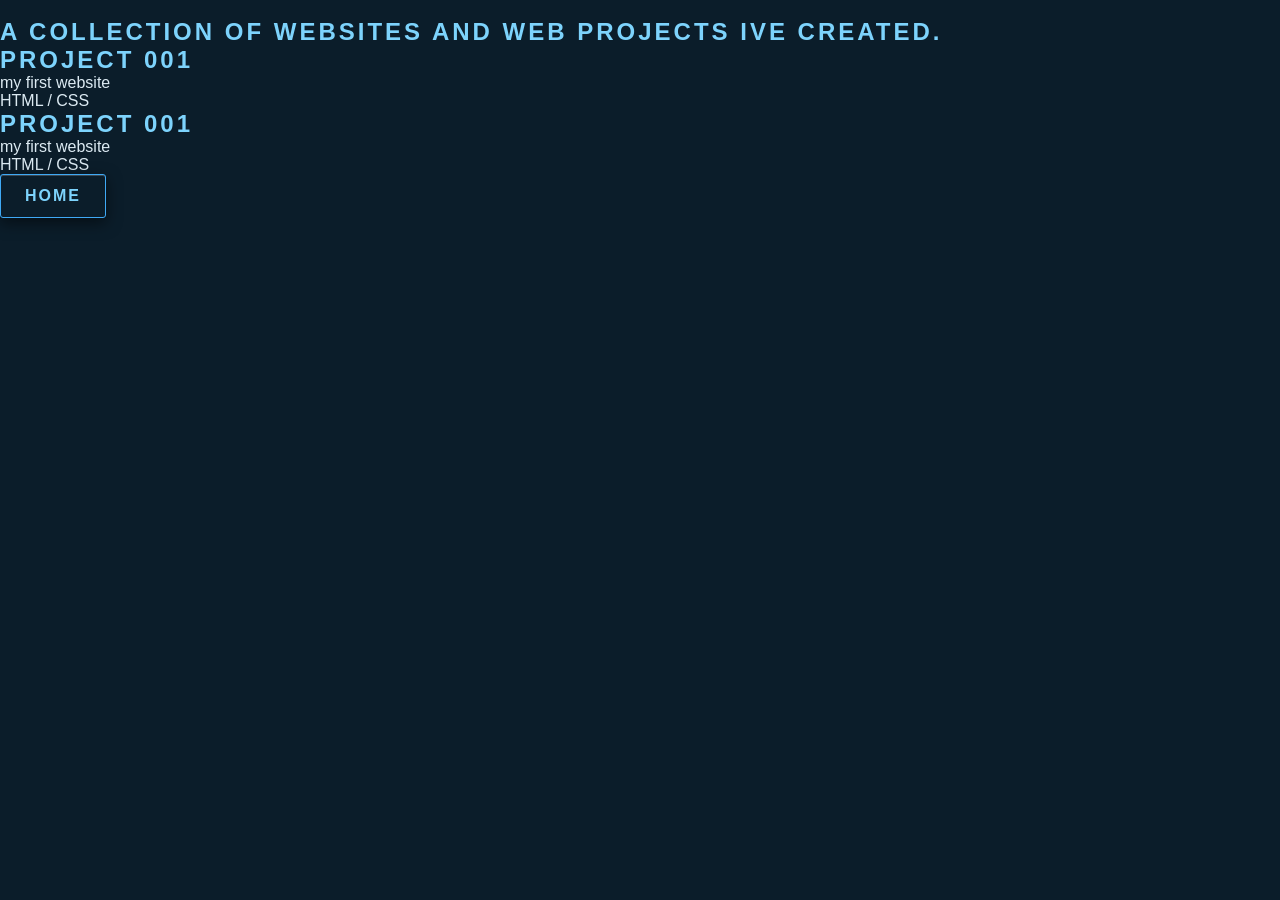
==== Projects/design.html @ 55fd156e "Add files via upload" ====
<html>
    <head>
        <meta charset="UTF-8">
        <meta name="viewport" content="width=device-width, intial-scale=1.0">
        <title>WW HOLINGS PROJECTS</title>
        <link rel="stylesheet" href="../style.css">
    </head>

    <body>
        <main>
            <p class="hero-label">SYSTEM / PROJECTS / 001</p>
            <h2>A collection of websites and web projects ive created.</h2>
            <div class="gallery">
                <div class="project-card">
                    </img src="../images/web/#.jpg" alt="Website project" alt="Website Project">
                    <h2>project 001</h2>
                    <p>my first website</p>
                    <span>HTML / CSS</span>
                </div>
                <div class="gallery">
                <div class="project-card">
                    </img src="../images/web/#.jpg" alt="Website project" alt="Website Project">
                    <h2>project 001</h2>
                    <p>my first website</p>
                    <span>HTML / CSS</span>
                </div>
            </div>
            <A href="../index.html" class="steel-button">HOME</a>


        </main>


    </body>










</html>
---- style.css ----
html{
    scroll-behavior: smooth;
}

html, body{
    overflow-x: hidden;
}

body{
    margin: 0;
    font-family: Arial, Helvetica, sans-serif;
    background-color: #0b1d2a;
    color: #DCEAF2;

/*Subtle Industrial Texture*/

background-image:linear-gradient(rgba(63, 169, 245, 0.08) 1px, transparent 1px), 
            linear-gradient(90deg, rgba(63, 169, 245. 0.08) 1px, transparent 1px);
background-size: 40px 40px;
}

section{
    min-height: 100vh;
    display: flex;
    flex-direction: column;
    justify-content: center;
    align-items: center;
    text-align: center;
    padding: 100px 30px;
}

section:nth-child(even) {
    background: rgba(255, 255, 255, 0.025);
}

h1{
    font-size: clamp(45px, 8vw, 100px);
    margin: 0;
    color: #e8f7ff;
    text-transform: uppercase;
    letter-spacing: 5px;
    font-weight: 900;
    text-shadow: 0 0 10px rgba(11, 151, 245, 0.15);
}

h2{
    text-transform: uppercase;
    letter-spacing: 3px;
    color: #7dd3fc;
}

*{
    box-sizing: border-box;
}

/* Phones */
@media (max-width: 600px){
    h1{font-size: 32px;}
    p{font-size: 16px;}
    section{padding: 30px 15px;}
}

nav{
    position: fixed;
    top: 0;
    left: 0;
    width: 100%;
    display: flex;
    justify-content: center;
    gap: 30px;
    background: rgba(255, 255, 255, 0.1);
    padding: 20px;
    backdrop-filter: blur(10px);
    z-index: 1000;
}

nav a{
    color: white;
    text-decoration: none;
    font-size: 16px;
}

nav a:hover{
    color: #f59e0b;
}

/*Mobile*/
@media (max-width: 600px){
    nav{
        gap: 12px;
        padding: 15px 10px;
    }
    nav a{
        font-size: 13px;
    }
}

.navbar{
    position: fixed;
    top: 0;
    left: 0;
    width: 100%;
    display: flex;
    justify-content: space-between;
    align-items: center;
    gap: 30px;
    background: rgba(11, 29, 42, 0.85);
    padding: 18px 30px;
    backdrop-filter: blur(12px);
    z-index: 1000;
    border-bottom: 1px solid #3fa9f5;
}

.logo{
    color: white;
    text-decoration: none;
    font-size: 20px;
    font-weight: bold;
}


.nav-links{
    display: flex;
    gap: 30px;
}

.nav-links{
    display: flex;
}

.nav-links a{
    color: #DCEAF2;
    text-decoration: none;
    text-transform: uppercase;
    letter-spacing: 2px;
    transition: 0.2s;
}

.nav-links a:hover{
    color: #7dd3fc;
    text-shadow: 0 0 10px rgba(125, 211, 252, 0.8);
}

.status-light{
    width: 9px;
    height: 9px;
    background: #55d6ff;
    border-radius: 50%;
    box-shadow: 0 0 5px #55d6ff, 0 0 15px rgba(85, 214, 255, 0.8);
    animation: pulse 2s infinite;
}

@keyframes pulse {
    0%, 100%{
        opacity: 1;
    }
    50%{
        opacity: 0.4;
    }
}

.hamburger{
    display: none;
    background: none;
    border: none;
    color: white;
    font-size: 30px;
    cursor: pointer;
}

@media (max-width: 700px){
    .project-grid{
        display: grid;
        grid-template-columns: 1fr;
        gap: 30px;
        width: 100%;
    }
    .hamburger{
        display: block;
        background: none;
        border: none;
        color: white;
        font-size: 28px;
        cursor: pointer;
        z-index: 1001;
        position: relative;
        cursor: pointer;
    }
    .nav-links{
        display: none !important;
        position: absolute;
        top: 100%;
        right: 0;
        flex-direction: column;
        gap: 20px;
        padding: 20px;
        background: rgba(30, 30, 30, 0.9);
        backdrop-filter: blur(15px);
        border: 1px solid #555;
        border-left: 3px solid #f59e0b;
        z-index: 1001;
    }
    .nav-links.active{
        display: flex !important;
    }
    .nav-links a{
        position: relative;
        padding: 10px;
        z-index: 1002;
        pointer-events: auto;
    }
    .nav-links .steel-button{
        display: flex;
        flex-direction: column;
        gap: 15px;
    }
}

.warning-bar {
    width: 100%;
    height: 12px;
    background: repeating-linear-gradient(-45deg, #4267B2 0px, #4267B2 15px, #DCEAF2 15px, #DCEAF2 30px);
    opacity: 0.25;
    transform: scale(0.7);
}

.steel-button{
    display: inline-block;
    padding: 12px 24px;
    background: transparent;
    color: #7dd3fc;
    border: 1px solid #3fa9f5;
    border-radius: 3px;
    text-decoration: none;
    text-transform: uppercase;
    letter-spacing: 2px;
    font-weight: bold;
    cursor: pointer;
    box-shadow: inset 0 1px rgba(255, 255, 255, 0.2), 0 5px 15px rgba(0, 0, 0, 0.5);
    transition: 0.3s;
}

.steel-button:hover{
    color: #0b1d2a;
    box-shadow: 0 0 15px rgba(63, 169, 245, 0.5);
    transform: translateY(-2px);
}

.industrial-card{
    width: min(90%, 700px);
    padding: 35px;
    
    display: flex;
    flex-direction: column;
    align-items: center;
    justify-content: center;
    background: rgba(11, 29, 42, 0.65);
    backdrop-filter: blur(10px);
    border: 1px solid #3fa9f5;
    box-shadow: 0 0 25px rgba(63, 169, 245. 0.15);
    clip-path: polygon(0 0, calc(100% - 20px) 0, 100% 20px, 100% 100%, 0 100%);
}

.industrial-card h2{
    margin: 0 0 15px
}

.industrial-card p{
    margin: 0 0 25px;
    max-width: 450px;
    line-height: 1.6;
}

.project-grid{
    width: min(1100px, 90%);
    margin: 50px auto;
    display: grid;
    grid-template-columns: repeat(3, 1fr);
    gap: 25px
}

@media (max-width: 600px){
    .project-grid{
        display: grid;
        grid-template-columns: 1fr;
        gap: 30px;
        width: 100%;
        margin: 30px auto;
        padding: 0 15px;
        box-sizing: border-box;
    }
    .industrial-card{
        width: 100%;
        max-width: 100%;
        min-width: 0;
        box-sizing: border-box;
    }
}
/*Socual Media Buttons*/

@import url('https://fonts.googleapis.com/css?family=Poppins:400,500,600,700&display=swap');

* {
  margin: 0;
  padding: 0;
  box-sizing: border-box;
  font-family: 'Poppins', sans-serif;
}


.wrapper .button {
  display: inline-block;
  height: 60px;
  width: 60px;
  float: left;
  text-decoration: none;
  margin: 0 5px;
  overflow: hidden;
  background: #fff;
  border-radius: 50px;
  cursor: pointer;
  box-shadow: 0px 10px 10px rgba(0, 0, 0, 0.1);
  transition: all 0.3s ease-out;
}

.wrapper .button:hover {
  width: 200px;
}

.wrapper .button .icon {
  display: inline-block;
  height: 60px;
  width: 60px;
  color: #000;
  text-align: center;
  border-radius: 50px;
  box-sizing: border-box;
  line-height: 60px;
  transition: all 0.3s ease-out;
}

.wrapper .button:nth-child(1):hover .icon {
  background: #4267B2;
}

.wrapper .button:nth-child(2):hover .icon {
  background: #1DA1F2;
}

.wrapper .button:nth-child(3):hover .icon {
  background: #E1306C;
}

.wrapper .button:nth-child(4):hover .icon {
  background: rgb(60, 230, 60);
}

.wrapper .button:nth-child(5):hover .icon {
  background: #ff0000;
}

.wrapper .button .icon i {
  font-size: 25px;
  line-height: 60px;
  transition: all 0.3s ease-out;
}

.wrapper .button:hover .icon i {
  color: #fff;
}

.wrapper .button span {
  font-size: 20px;
  font-weight: 500;
  line-height: 60px;
  margin-left: 10px;
  transition: all 0.3s ease-out;
}

.wrapper .button:nth-child(1) span {
  color: #4267B2;
}

.wrapper .button:nth-child(2) span {
  color: #1DA1F2;
}

.wrapper .button:nth-child(3) span {
  color: #E1306C;
}

.wrapper .button:nth-child(4) span {
  color: rgb(60, 230, 60);
}

.wrapper .button:nth-child(5) span {
  color: #ff0000;
}


/*intro animation*/

.hero{
    position: relative;
    overflow: hidden;
}
.hero-label{
    opacity: 0;
    animation: revealtext 0.8s ease forwards;
    animation-delay: 0.3s;
    color: red !important;
}

.hero h1{
    opacity: 0;
    transform: translateX(-80px);
    animation: slideTitle 1s ease forwards;
    animation-delay: 0.6s;
}

.hero-subtitle{
    opacity: 0;
    transform: translateY(20px);
    animation: revealText 0.8s ease forwards;
    animation-delay: 1.3s;
    color: lime !important;
}

.hero-line{
    position: absolute;
    top: 43%;
    left: 0;
    width: 0;
    height: 2px;
    background: #3fa9f5;
    box-shadow: 0 0 12px #3fa9f5;
    animation: drawLine 1s ease forwards;
    animation-delay: 0.2s;
}

@keyframes drawLine{
    from{width: 0;}
    to{width: 100%;}
}

@keyframes slideTitle{
    from{
        opacity: 0;
        transform: translateX(-80px);
    }
    to{
        opacity: 1;
        transform: translateX(0);
    }
}

@keyframes revealText{
    from{
        opacity: 0;
        transform: translateY(20px);
    }
    to{
        opacity: 0;
        transform: translateY(0);
    }
}
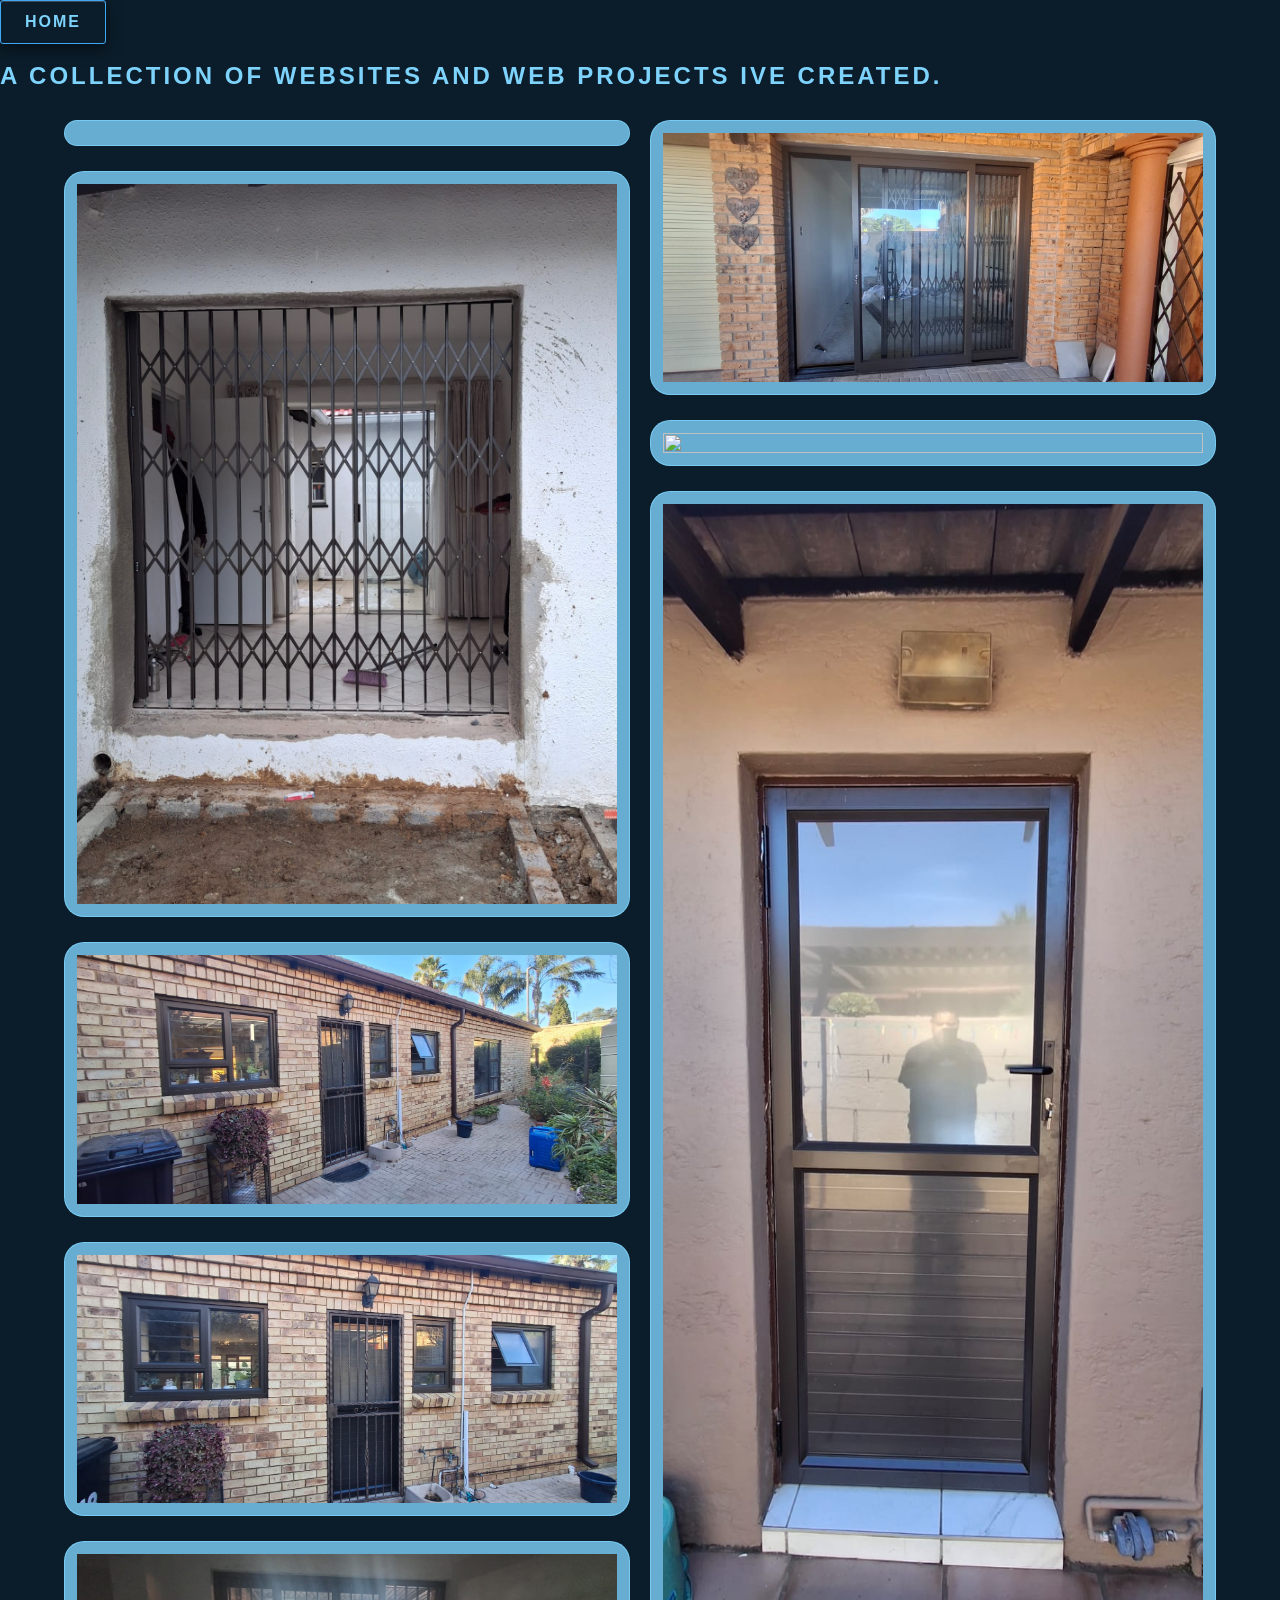
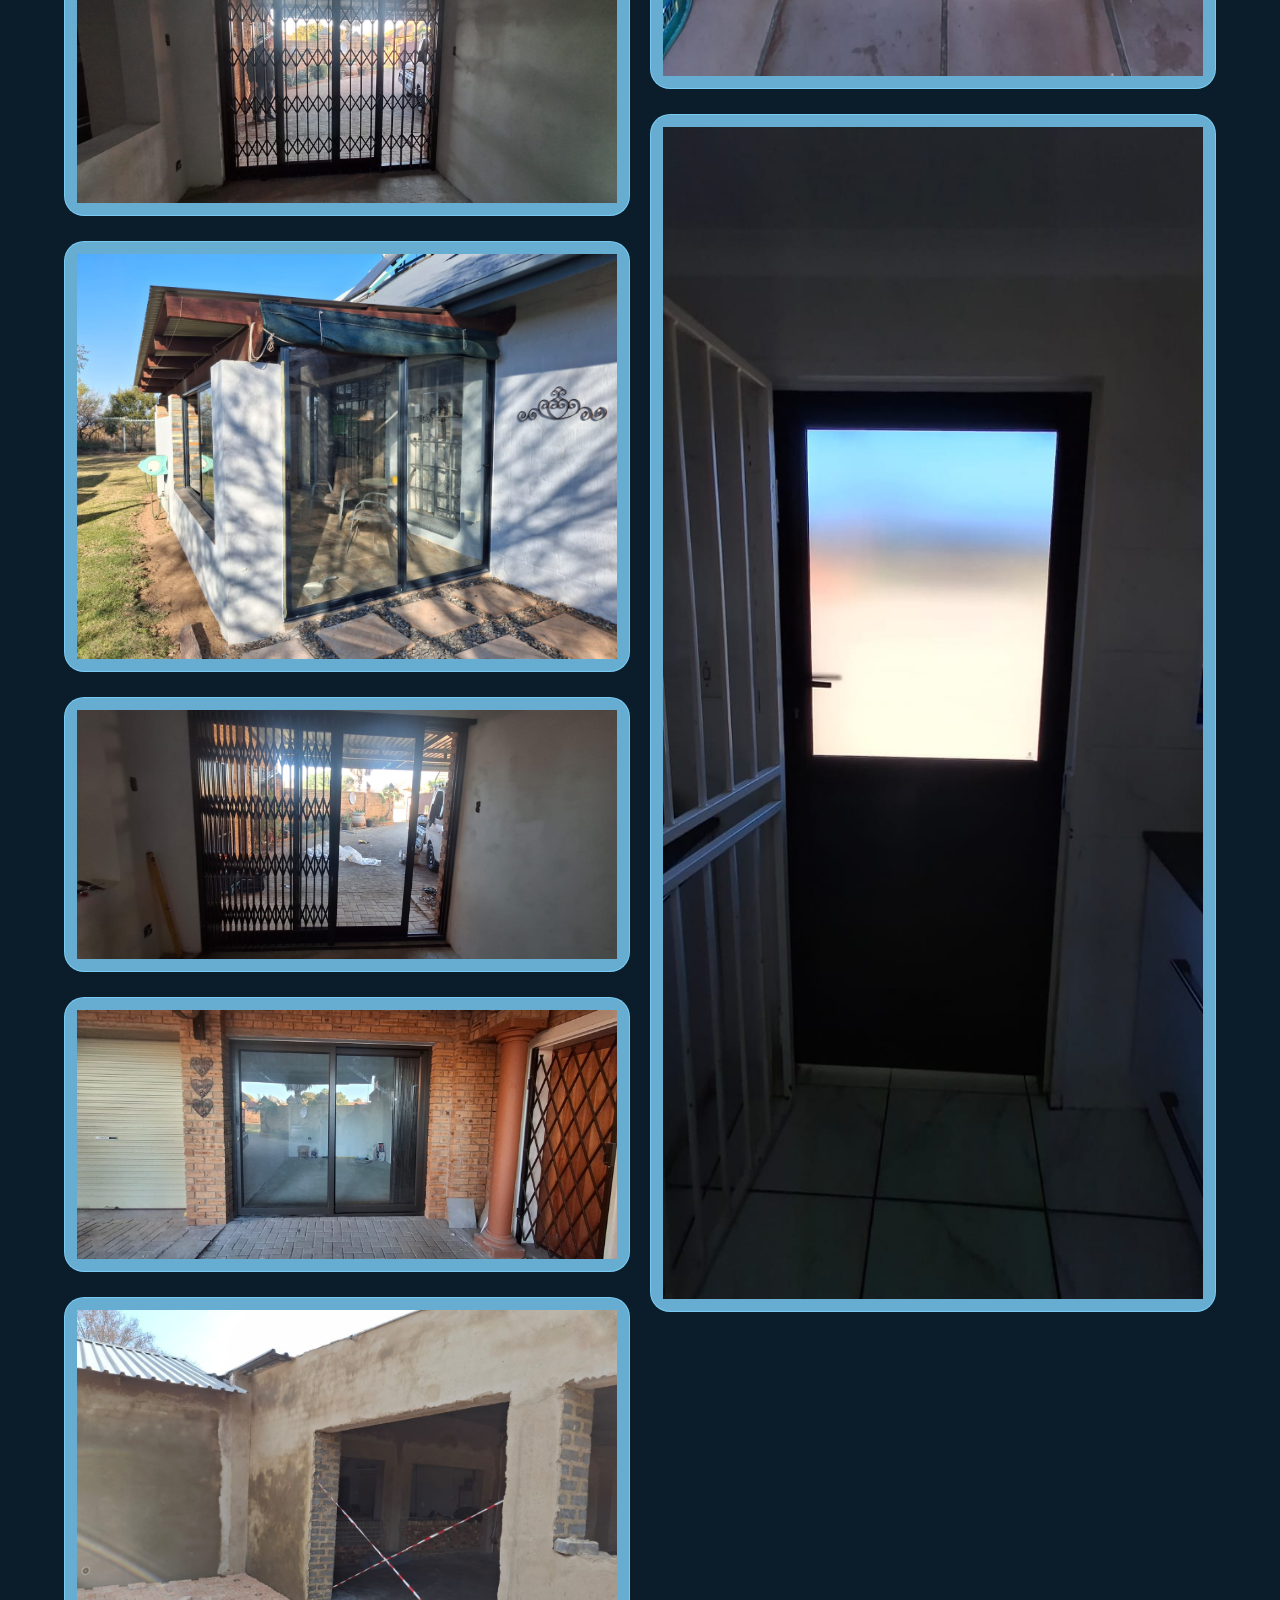
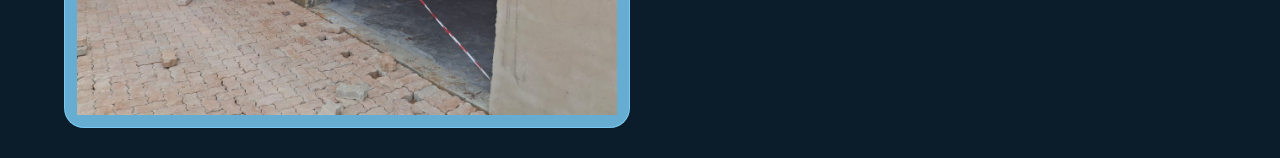
==== commit 2434d1a1: "Add files via upload" ====
--- a/Projects/design.html
+++ b/Projects/design.html
@@ -7,25 +7,64 @@
     </head>
 
     <body>
+        <A href="../index.html" class="steel-button">HOME</a>
         <main>
             <p class="hero-label">SYSTEM / PROJECTS / 001</p>
             <h2>A collection of websites and web projects ive created.</h2>
             <div class="gallery">
-                <div class="project-card">
-                    </img src="../images/web/#.jpg" alt="Website project" alt="Website Project">
-                    <h2>project 001</h2>
-                    <p>my first website</p>
-                    <span>HTML / CSS</span>
+                <div class="gallery-card">
+                    </img src="../images/safety/1.jpg">
+
                 </div>
-                <div class="gallery">
-                <div class="project-card">
-                    </img src="../images/web/#.jpg" alt="Website project" alt="Website Project">
-                    <h2>project 001</h2>
-                    <p>my first website</p>
-                    <span>HTML / CSS</span>
+                
+                <div class="gallery-card">
+                    <img src="../images/safety/2.jpg">
+                </div>
+
+                <div class="gallery-card">
+                    <img src="../images/safety/3.jpg">
+                </div>
+
+                <div class="gallery-card">
+                    <img src="../images/safety/4.jpg">
+                </div>
+
+                <div class="gallery-card">
+                    <img src="../images/safety/5.jpg">
+                </div>
+
+                <div class="gallery-card">
+                    <img src="../images/safety/6.jpg">
+                </div>
+
+                <div class="gallery-card">
+                    <img src="../images/safety/7.jpg">
+                </div>
+
+                <div class="gallery-card">
+                    <img src="../images/safety/8.jpg">
+                </div>
+
+                <div class="gallery-card">
+                    <img src="../images/safety/9.jpg">
+                </div>
+
+                <div class="gallery-card">
+                    <img src="../images/safety/10.jpg">
+                </div>
+
+                <div class="gallery-card">
+                    <img src="../images/safety/11.jpg">
+                </div>
+
+                <div class="gallery-card">
+                    <img src="../images/safety/12.jpg">
+                </div>
+
+                <div class="gallery-card">
+                    <img src="../images/safety/13.jpg">
                 </div>
             </div>
-            <A href="../index.html" class="steel-button">HOME</a>
 
 
         </main>
--- a/style.css
+++ b/style.css
@@ -463,4 +463,44 @@
         opacity: 0;
         transform: translateY(0);
     }
+}
+
+.gallery{
+    column-count: 2;
+    column-gap: 20px;
+    width: 90%;
+    max-width: 1200px;
+    margin: 30px auto;
+}
+
+.gallery-card{
+    width: 100%;
+    padding: 12px;
+    box-sizing: border-box;
+    border: 1px solid rgba(125, 211, 252, 0.8);
+    background: rgba(125, 211, 252, 0.8);
+    border-radius: 20px;
+    break-inside: avoid;
+    margin-bottom: 25px;
+}
+
+.gallery-card img{
+    width: 100%;
+    height: auto;
+    display: block;
+    max-width: 100%;
+}
+
+@media (max-width: 800px){
+    .gallery{
+        column-count: 2;
+    }
+
+}
+
+@media (max-width: 500px){
+    .gallery{
+        column-count: 1;
+    }
+
 }
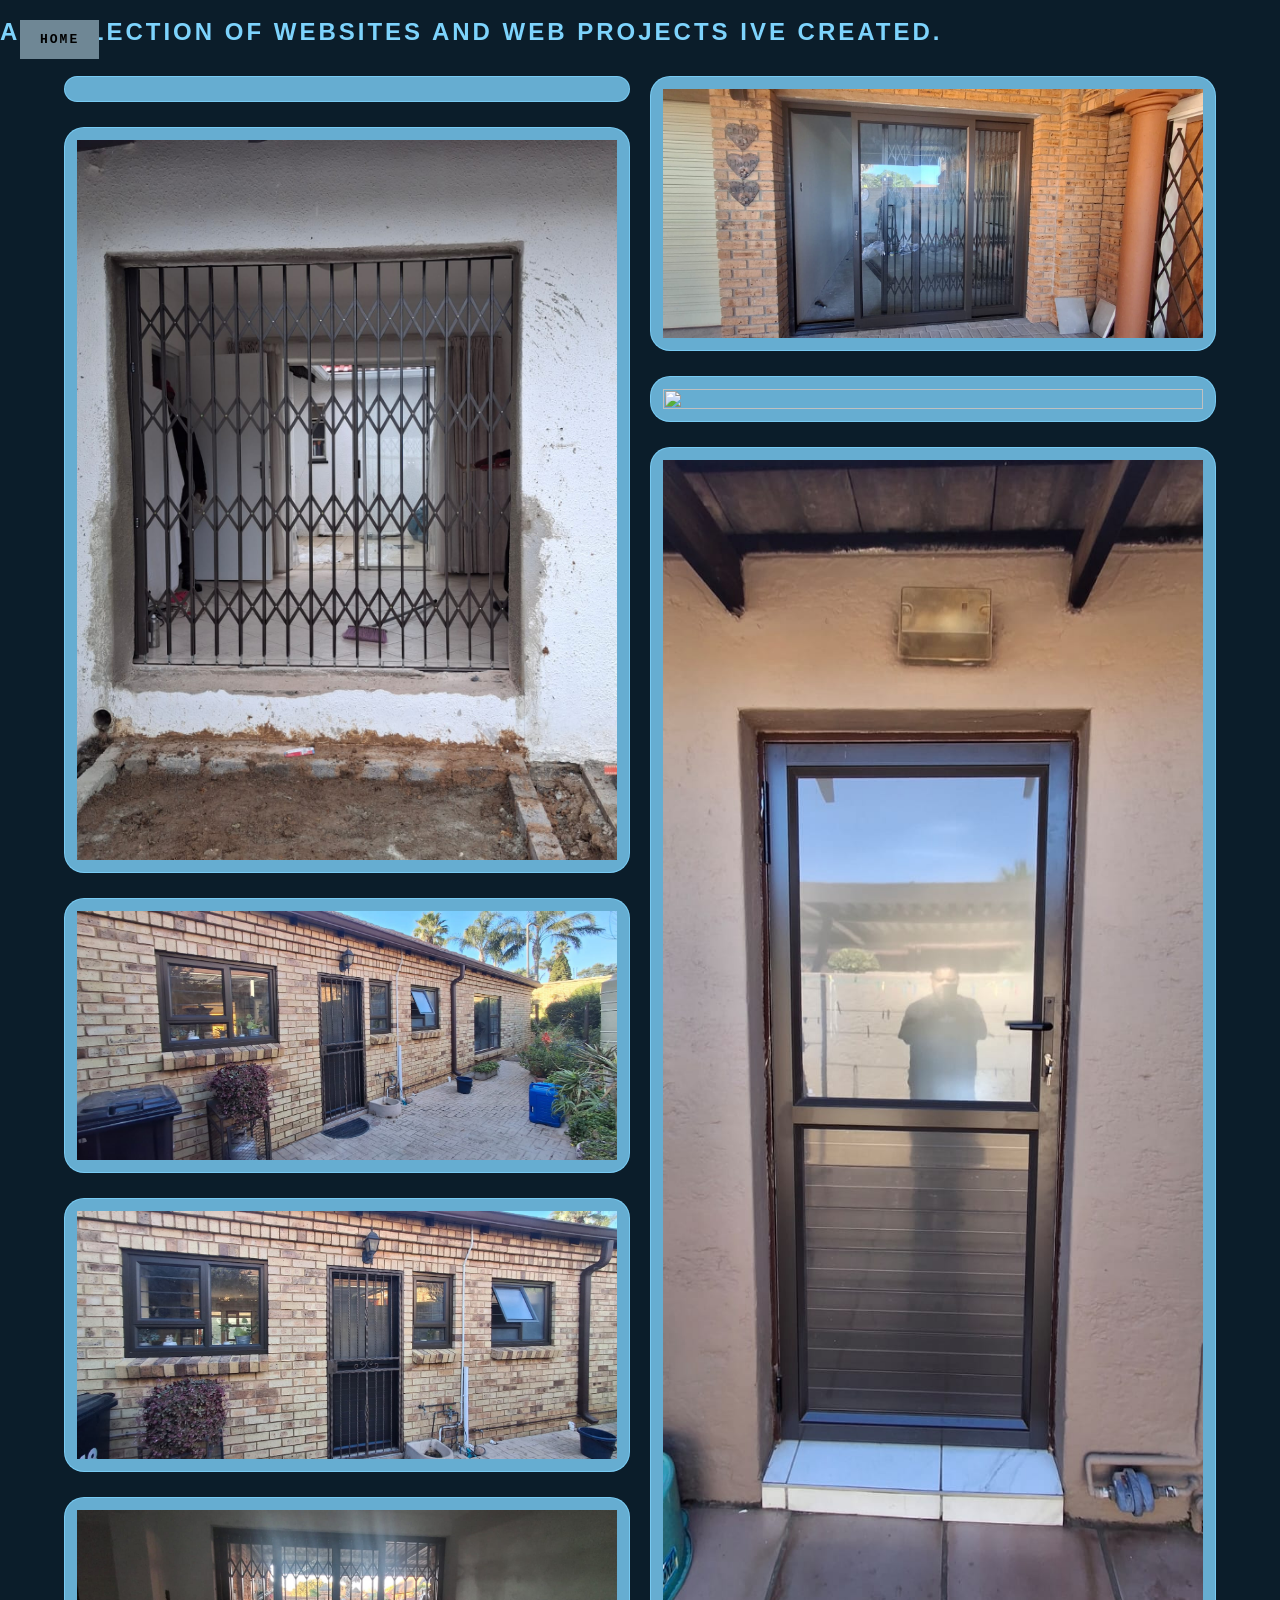
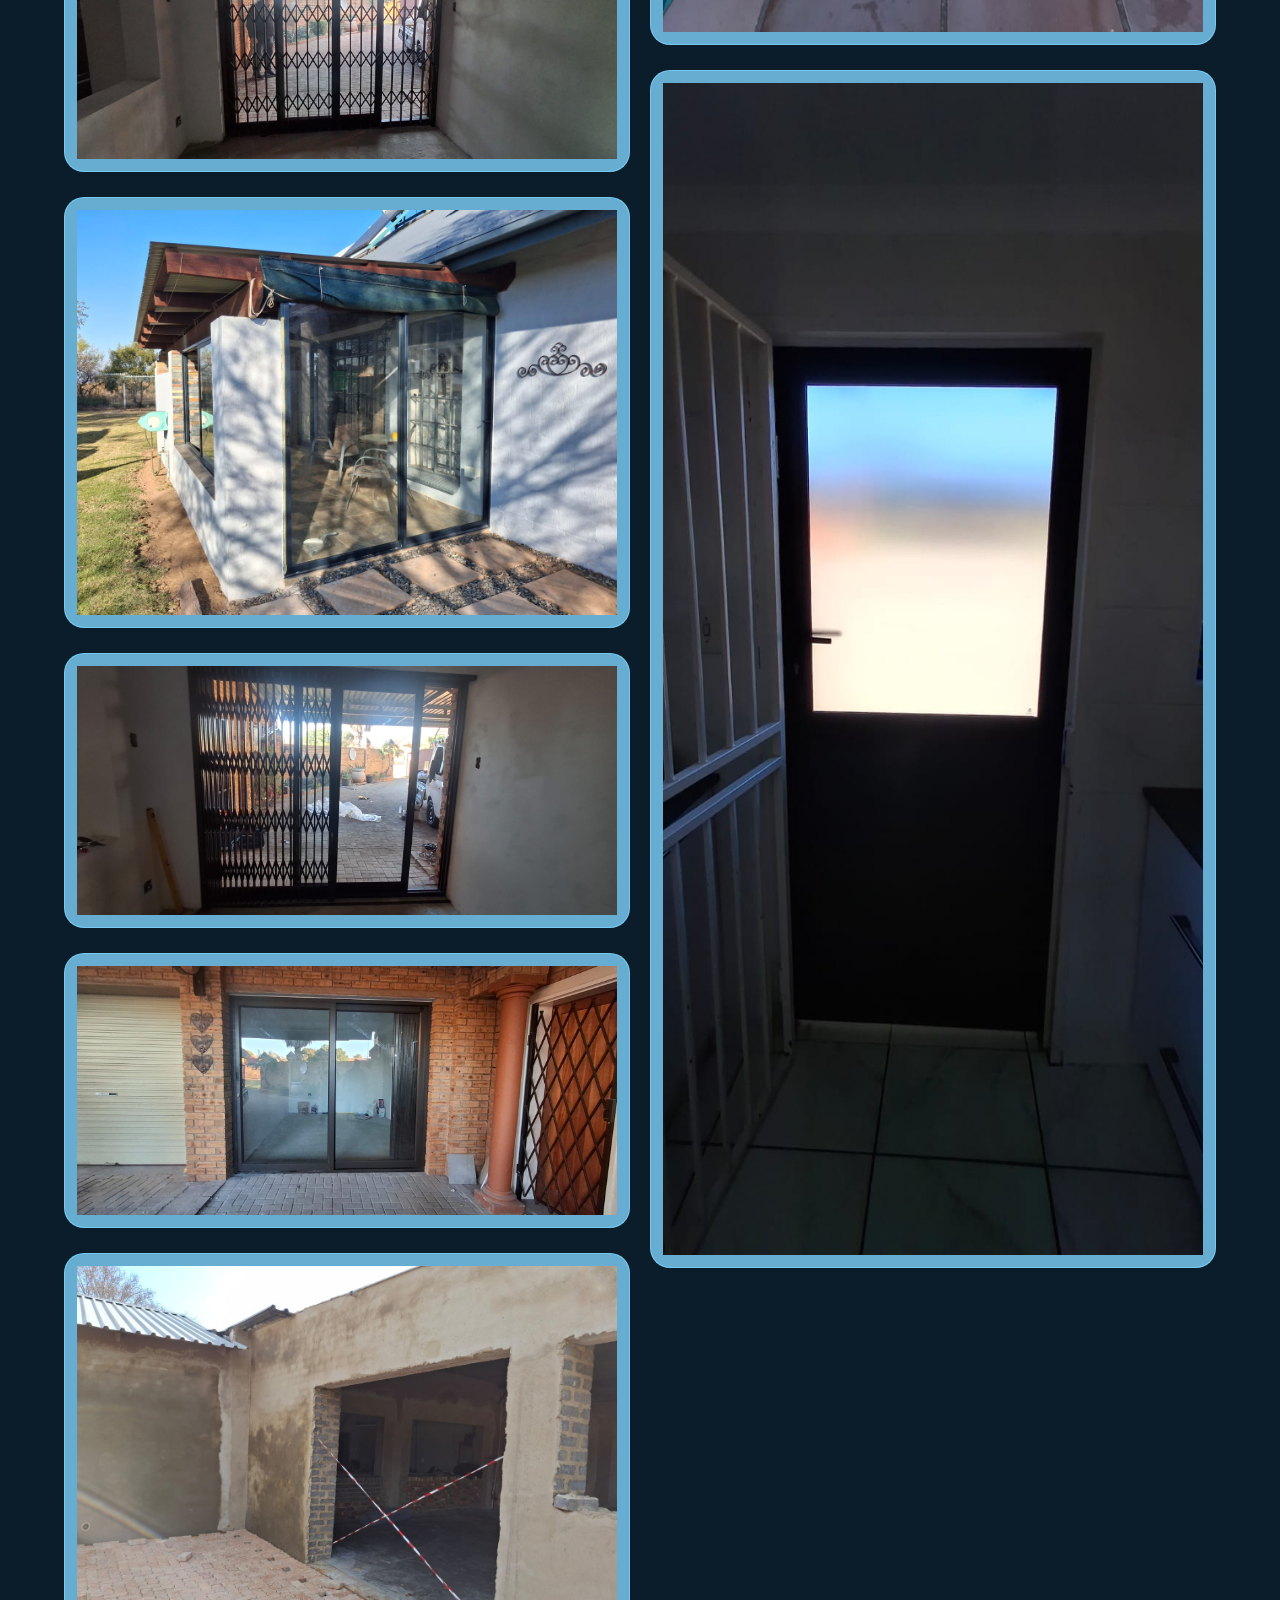
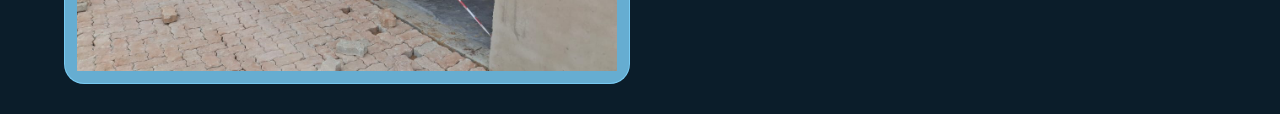
==== commit 8ec4fbfa: "Add files via upload" ====
--- a/Projects/design.html
+++ b/Projects/design.html
@@ -7,7 +7,7 @@
     </head>
 
     <body>
-        <A href="../index.html" class="steel-button">HOME</a>
+        <A href="../index.html" class="home-button">HOME</a>
         <main>
             <p class="hero-label">SYSTEM / PROJECTS / 001</p>
             <h2>A collection of websites and web projects ive created.</h2>
--- a/style.css
+++ b/style.css
@@ -503,4 +503,24 @@
         column-count: 1;
     }
 
+}
+
+.home-button{
+    position: fixed;
+    top: 20px;
+    left: 20px;
+    padding: 10px 18px;
+    border: 2px solid #6f8795;
+    background: rgba(11, 29, 42, 0.85);
+    color: white;
+    text-decoration: none;
+    font-family: monospace;
+    font-weight: bold;
+    letter-spacing: 2px;
+    z-index: 1000;
+}
+
+.home-button{
+    background: #6f8795;
+    color: #000;
 }
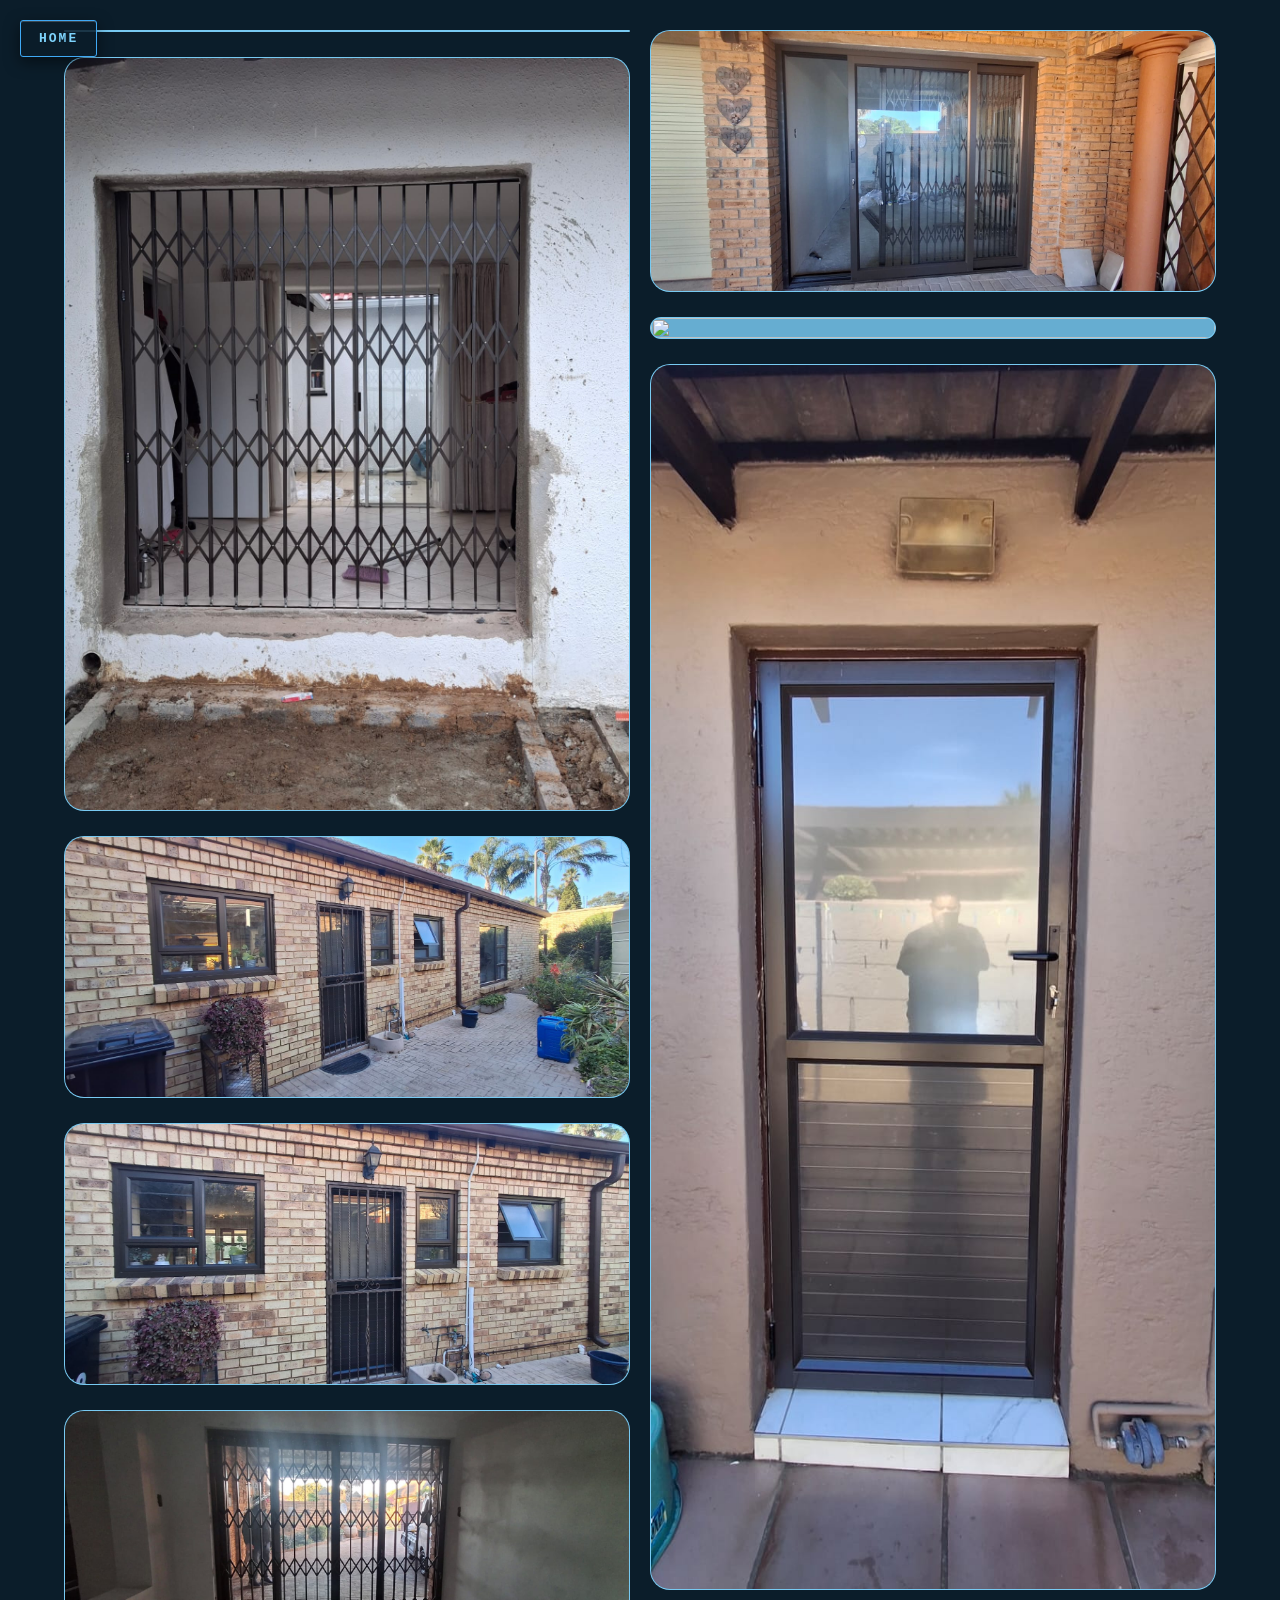
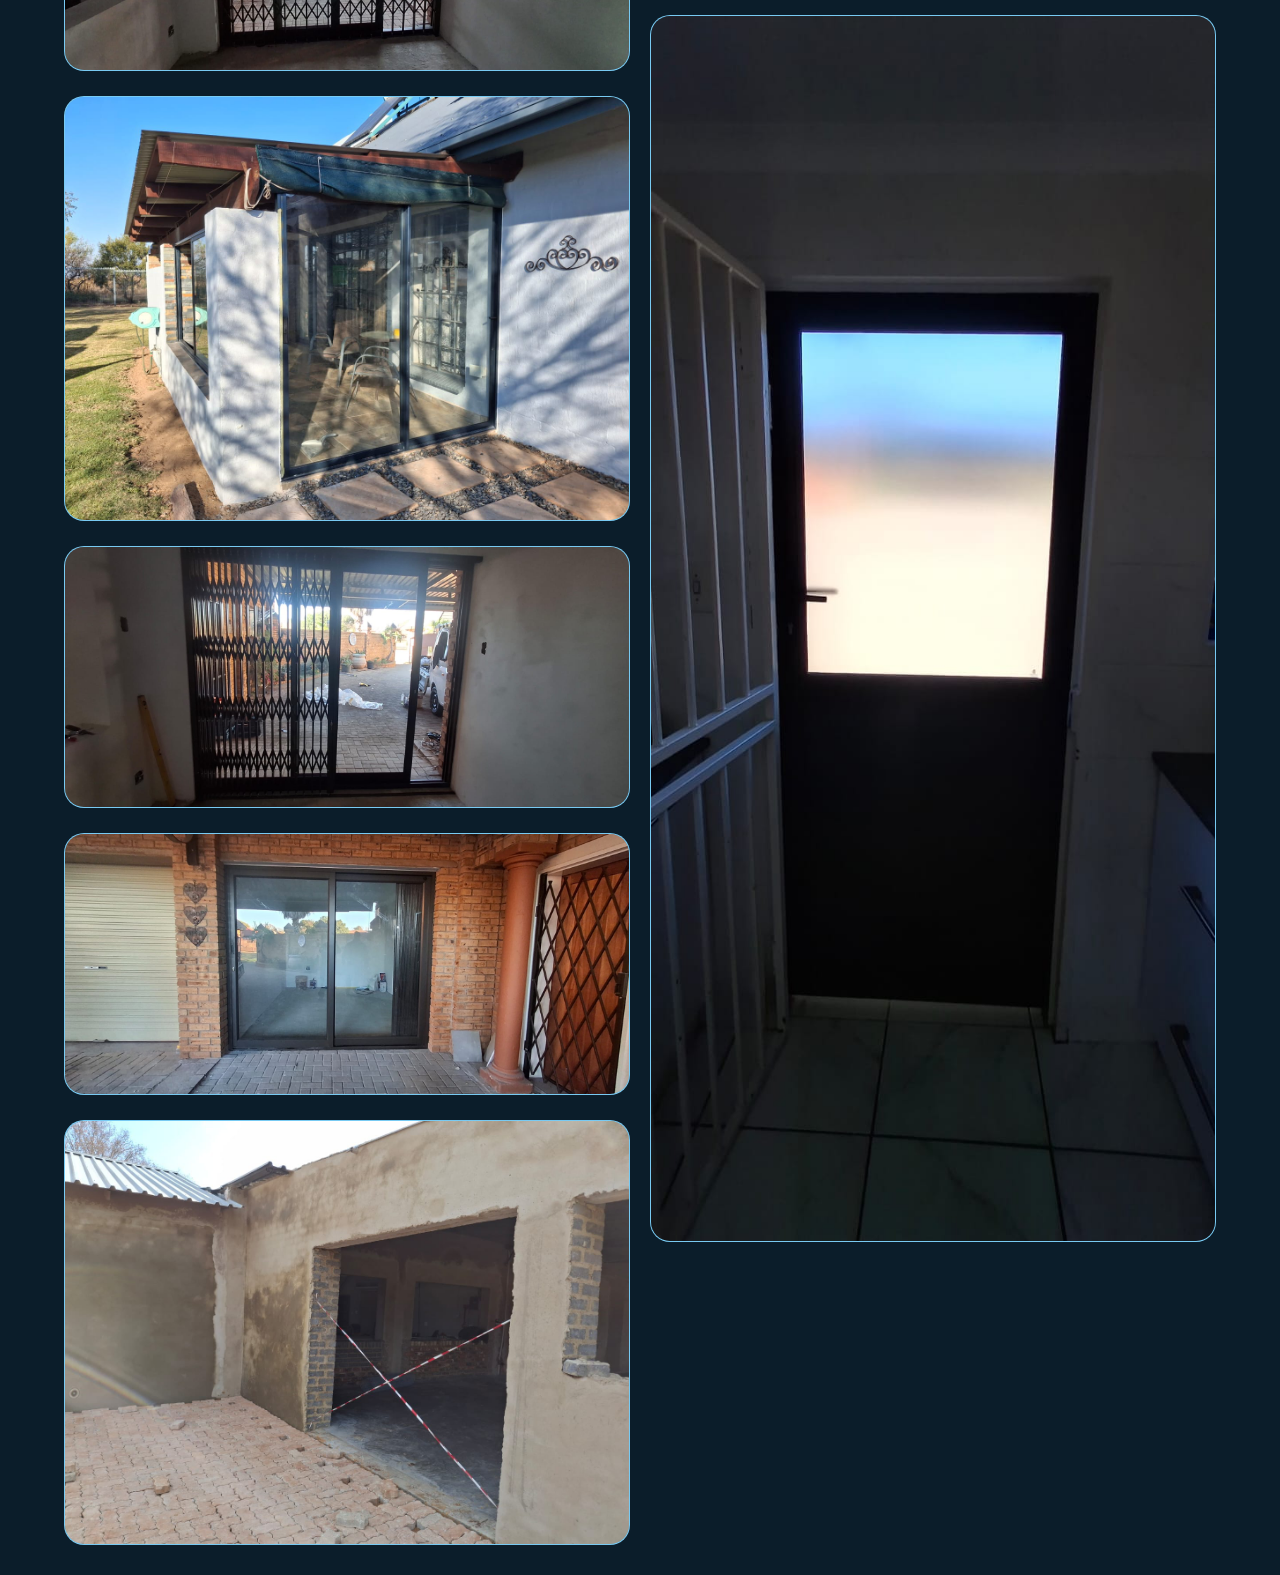
==== commit 8d20195b: "Add files via upload" ====
--- a/Projects/design.html
+++ b/Projects/design.html
@@ -9,8 +9,7 @@
     <body>
         <A href="../index.html" class="home-button">HOME</a>
         <main>
-            <p class="hero-label">SYSTEM / PROJECTS / 001</p>
-            <h2>A collection of websites and web projects ive created.</h2>
+            
             <div class="gallery">
                 <div class="gallery-card">
                     </img src="../images/safety/1.jpg">
@@ -80,5 +79,5 @@
 
 
 
-
+        <script src="../script.js"></script>
 </html>
--- a/style.css
+++ b/style.css
@@ -475,13 +475,13 @@
 
 .gallery-card{
     width: 100%;
-    padding: 12px;
     box-sizing: border-box;
     border: 1px solid rgba(125, 211, 252, 0.8);
     background: rgba(125, 211, 252, 0.8);
     border-radius: 20px;
     break-inside: avoid;
     margin-bottom: 25px;
+    overflow: hidden;
 }
 
 .gallery-card img{
@@ -510,17 +510,22 @@
     top: 20px;
     left: 20px;
     padding: 10px 18px;
-    border: 2px solid #6f8795;
     background: rgba(11, 29, 42, 0.85);
-    color: white;
     text-decoration: none;
     font-family: monospace;
     font-weight: bold;
     letter-spacing: 2px;
     z-index: 1000;
-}
-
-.home-button{
-    background: #6f8795;
-    color: #000;
+    color: #7dd3fc;
+    border: 1px solid #3fa9f5;
+    border-radius: 3px;
+    text-decoration: none;
+    text-transform: uppercase;
+    cursor: pointer;
+    box-shadow: inset 0 1px rgba(255, 255, 255, 0.2), 0 5px 15px rgba(0, 0, 0, 0.5);
+    transition: transform 0.3s ease;
+}
+
+.home-button.hidden{
+    transform: translateY(-150%);
 }
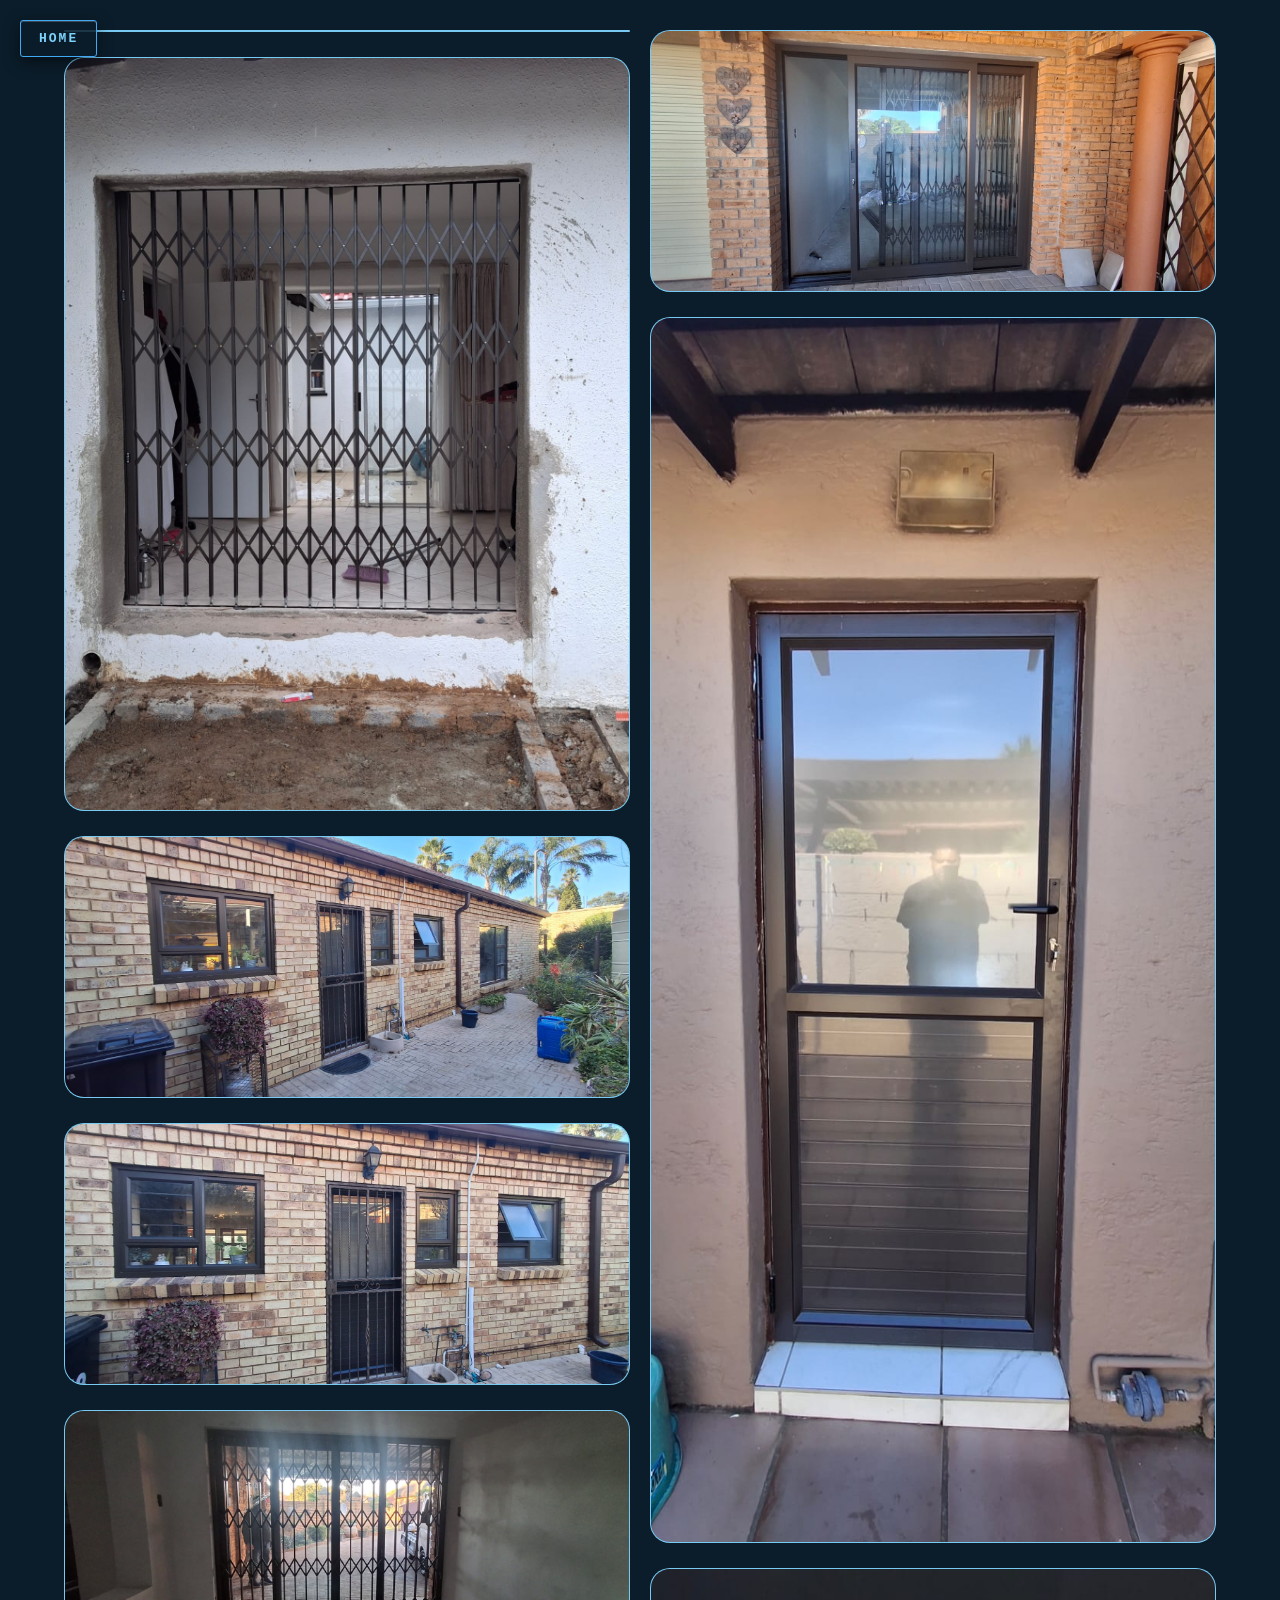
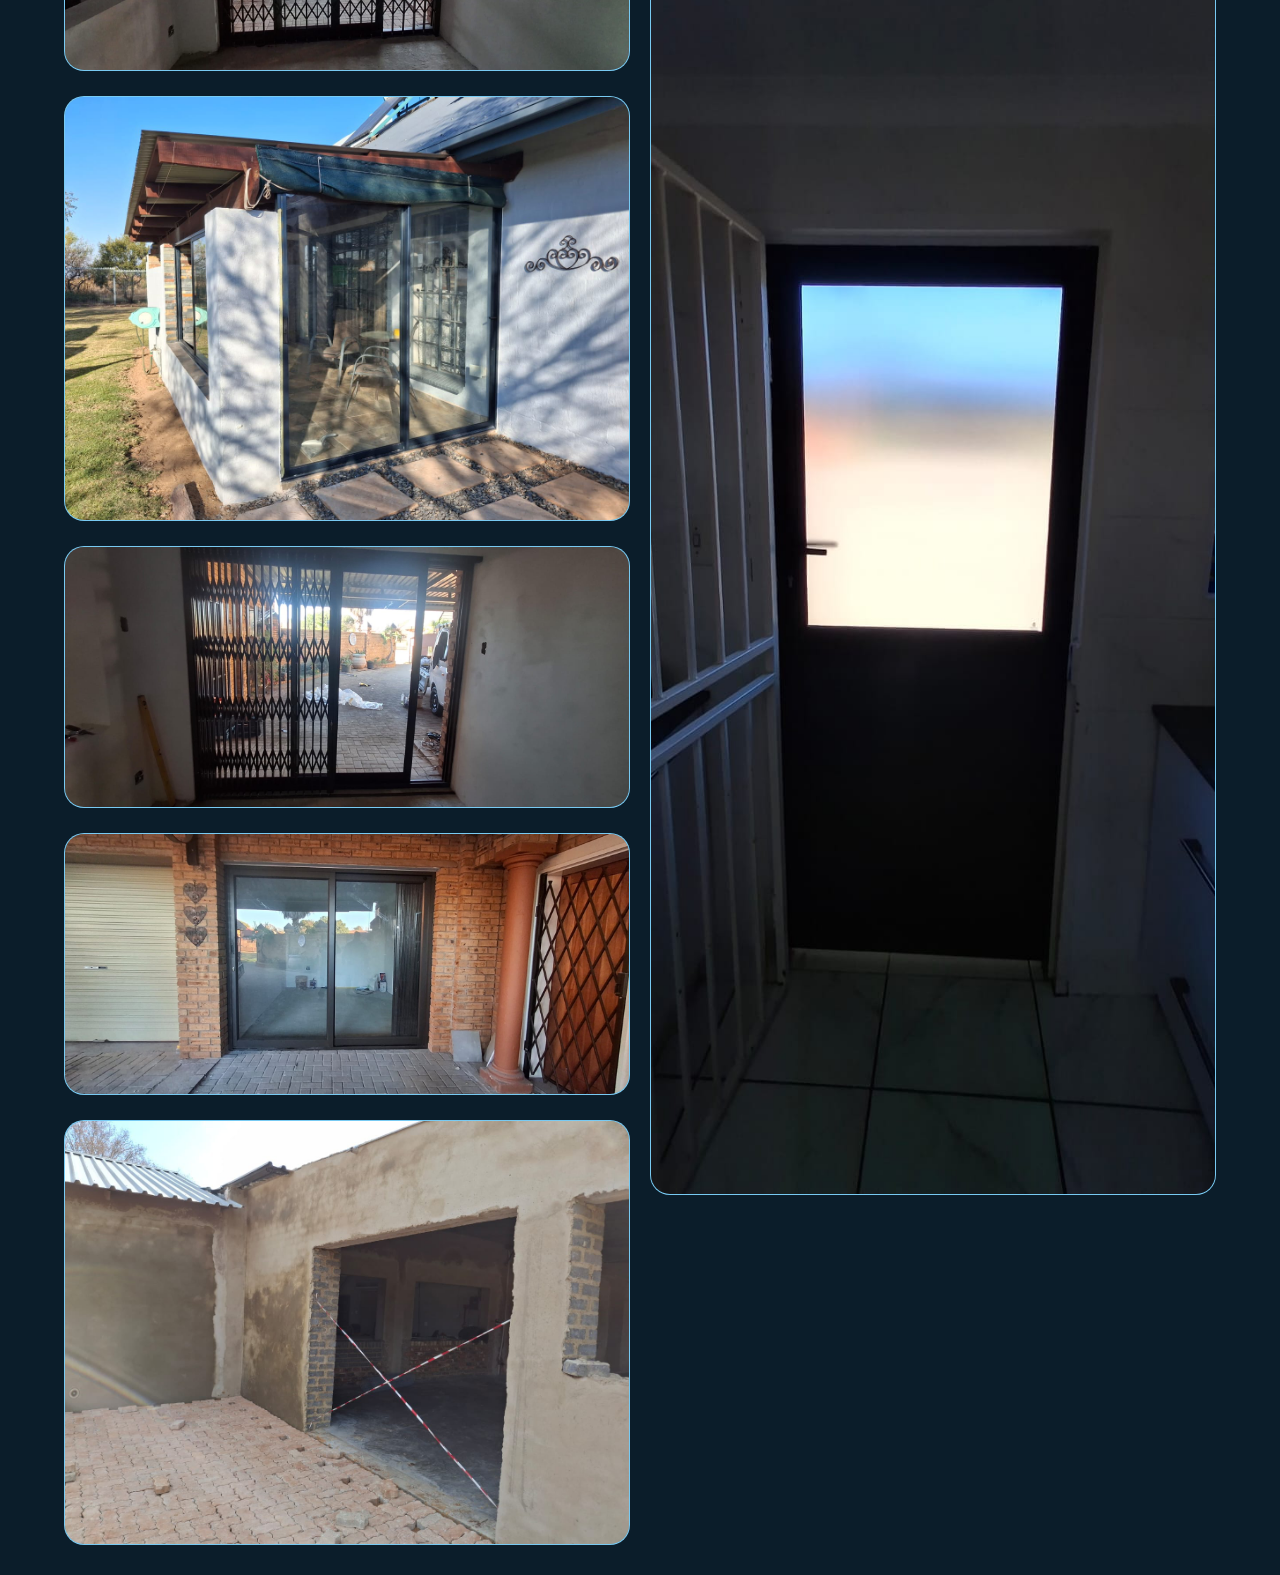
==== commit 226335fd: "Add files via upload" ====
--- a/Projects/design.html
+++ b/Projects/design.html
@@ -52,9 +52,6 @@
                     <img src="../images/safety/10.jpg">
                 </div>
 
-                <div class="gallery-card">
-                    <img src="../images/safety/11.jpg">
-                </div>
 
                 <div class="gallery-card">
                     <img src="../images/safety/12.jpg">
@@ -68,6 +65,7 @@
 
         </main>
 
+        <div class="lightbox" id="lightbox"><span class="lightbox-close" id="lightboxClose">&times;</span><img id="lightboxImage" src="" alt=""></div>
 
     </body>
 
--- a/style.css
+++ b/style.css
@@ -197,7 +197,6 @@
         background: rgba(30, 30, 30, 0.9);
         backdrop-filter: blur(15px);
         border: 1px solid #555;
-        border-left: 3px solid #f59e0b;
         z-index: 1001;
     }
     .nav-links.active{
@@ -241,7 +240,6 @@
 }
 
 .steel-button:hover{
-    color: #0b1d2a;
     box-shadow: 0 0 15px rgba(63, 169, 245, 0.5);
     transform: translateY(-2px);
 }
@@ -491,16 +489,62 @@
     max-width: 100%;
 }
 
+.gallery.blurred{
+    filter: blur(15px);
+    transform: scale(1.02);
+    transition: filter 0.3s ease, transform 0.3s ease;
+}
+
+/*Image Viewer*/
+.lightbox{
+    display: none;
+    position: fixed;
+    z-index: 9999;
+    inset: 0;
+    background: rgba(0, 0, 0, 0.1);
+    justify-content: center;
+}
+
+.lightbox img{
+    max-width: 90%;
+    max-height: 90vh;
+    width: auto;
+    height: auto;
+    object-fit: contain;
+    box-sizing: border-box;
+    border-radius: 20px;
+    overflow: hidden;
+}
+
+.lightbox.active{
+    display: flex;
+}
+
+.lightbox-close{
+    position: absolute;
+    top: 20px;
+    right: 30px;
+    font-size: 35px;
+    color: white;
+    cursor: pointer;
+    z-index: 1000;
+}
+
 @media (max-width: 800px){
     .gallery{
         column-count: 2;
-    }
-
-}
-
-@media (max-width: 500px){
-    .gallery{
-        column-count: 1;
+        column-gap: 10px;
+    }
+    .gallery-card{
+        width: 100%;
+        margin-bottom: 10px;
+        break-inside: avoid;
+    }
+    .gallery-card img{
+
+        width: 100%;
+        height: auto;
+        display: block;
     }
 
 }
